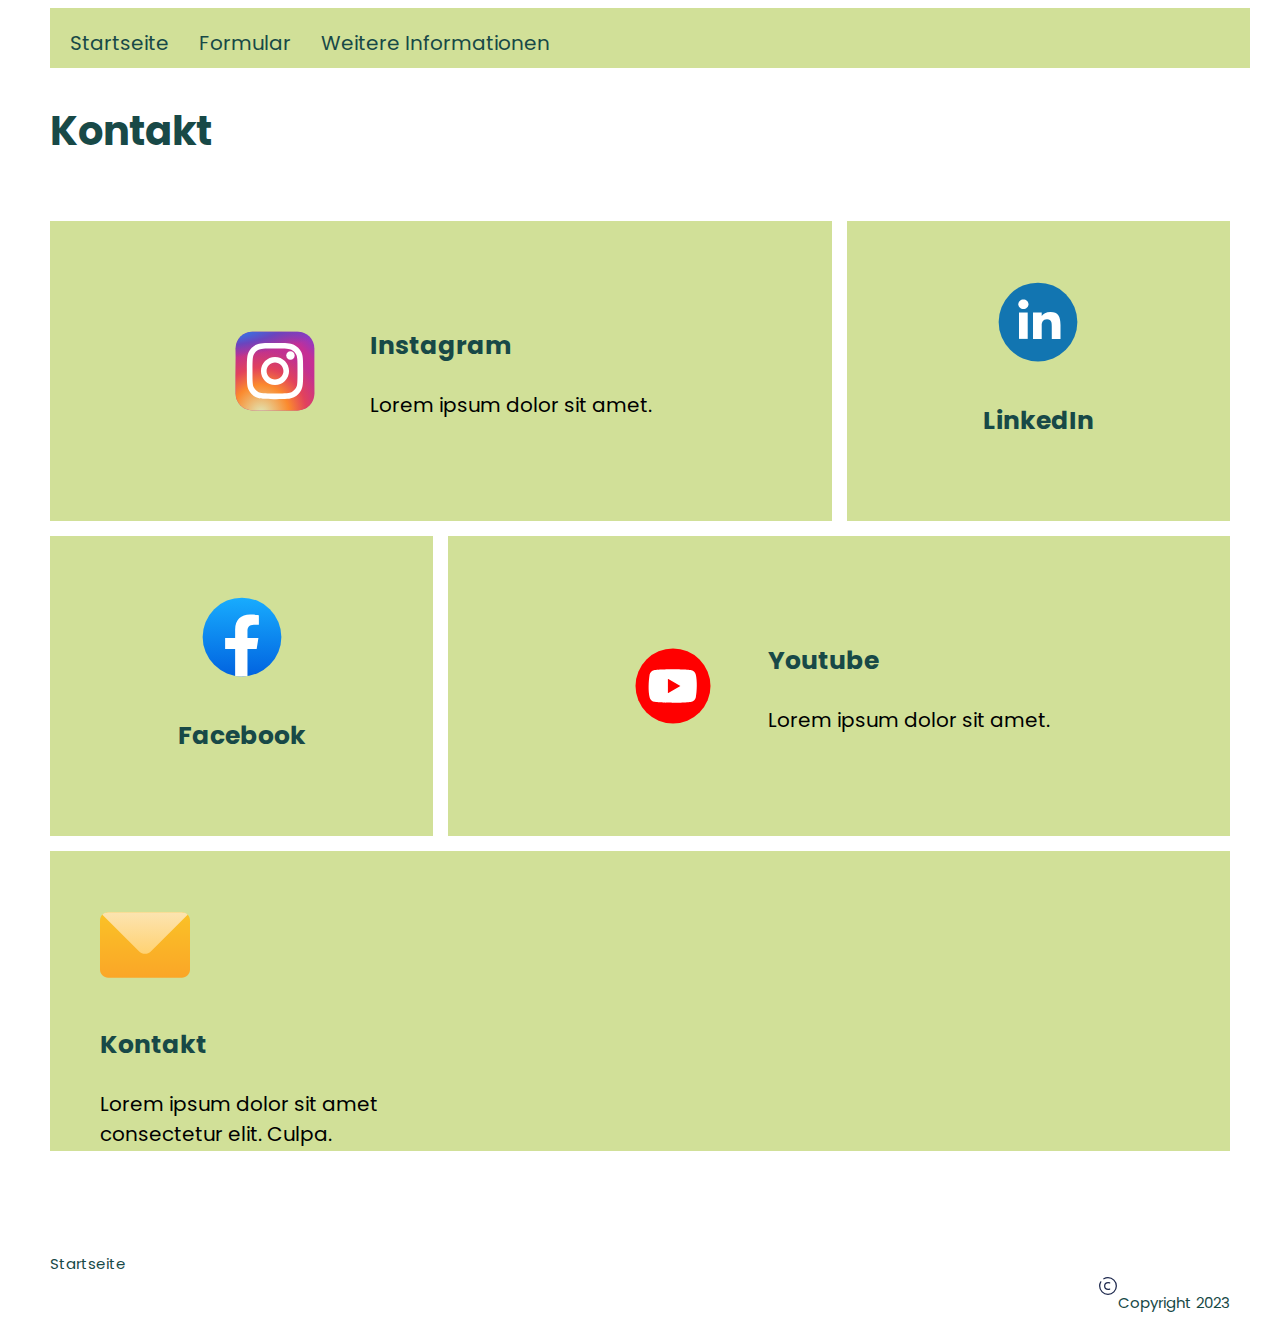
==== contact.html @ c8afbfed "Initial commit" ====
<!DOCTYPE html>
<html lang="de">
<head>
    <meta charset="UTF-8">
    <meta name="viewport" content="width=device-width, initial-scale=1.0">
    <title>Kontakt</title>

    <link rel="icon" href="resources\images\clothes-hanger-svgrepo-com.svg" type="image/x-icon">

    <link rel="stylesheet" href="resources\css\general_settings.css">
    <link rel="stylesheet" href="resources\css\footer.css">
    <link rel="stylesheet" href="resources\css\header.css">
    <link rel="stylesheet" href="resources\css\main.css">

</head>

<body>
<header class="header_container">
    <nav>
        <a href="index.html">Startseite</a>
        <a href="form.html">Formular</a>
        <a href="information.html">Weitere Informationen</a>
    </nav>
</header>
<main>
    <div class="h2_contact">
        <h2>Kontakt</h2>
    </div>
    <div class="grid_container">
        <div id="item1" class="grid_item">
            <img src="resources\images\instagram-1-svgrepo-com.svg" alt="">
            <div>
                <h3>Instagram</h3>
                <p>Lorem ipsum dolor sit amet.</p>
            </div>
        </div>

        <div id="item2" class="grid_item">
            <img src="resources\images\linkedin-1-svgrepo-com.svg" alt="">
            <h3>LinkedIn</h3>
        </div>

        <div id="item3" class="grid_item">
            <img src="resources\images\mail-svgrepo-com.svg" alt="">
            <div>
                <h3>Kontakt</h3>
                <p>Lorem ipsum dolor sit amet<br> 
                    consectetur elit. Culpa.</p>
            </div>
        </div>
            
        <div id="item4" class="grid_item">
            <img src="resources\images\facebook-1-svgrepo-com.svg" alt="">
            <h3>Facebook</h3>
        </div>
            
        <div id="item5" class="grid_item">
            <img src="resources\images\youtube-svgrepo-com.svg" alt="">
            <div>
                <h3>Youtube</h3>
                <p>Lorem ipsum dolor sit amet.</p>
            </div>
        </div>
    </div>
</main>
<footer>
    <div>
        <a class="footerLink" href="index.html">Startseite</a>
    </div>    
    <div class="copyright">
            <img class="img_copyright" src="resources\images\copyright-svgrepo-com.svg" alt="">
            <p class="copyright">Copyright 2023</p>
    </div>
</footer>
</body>
</html>
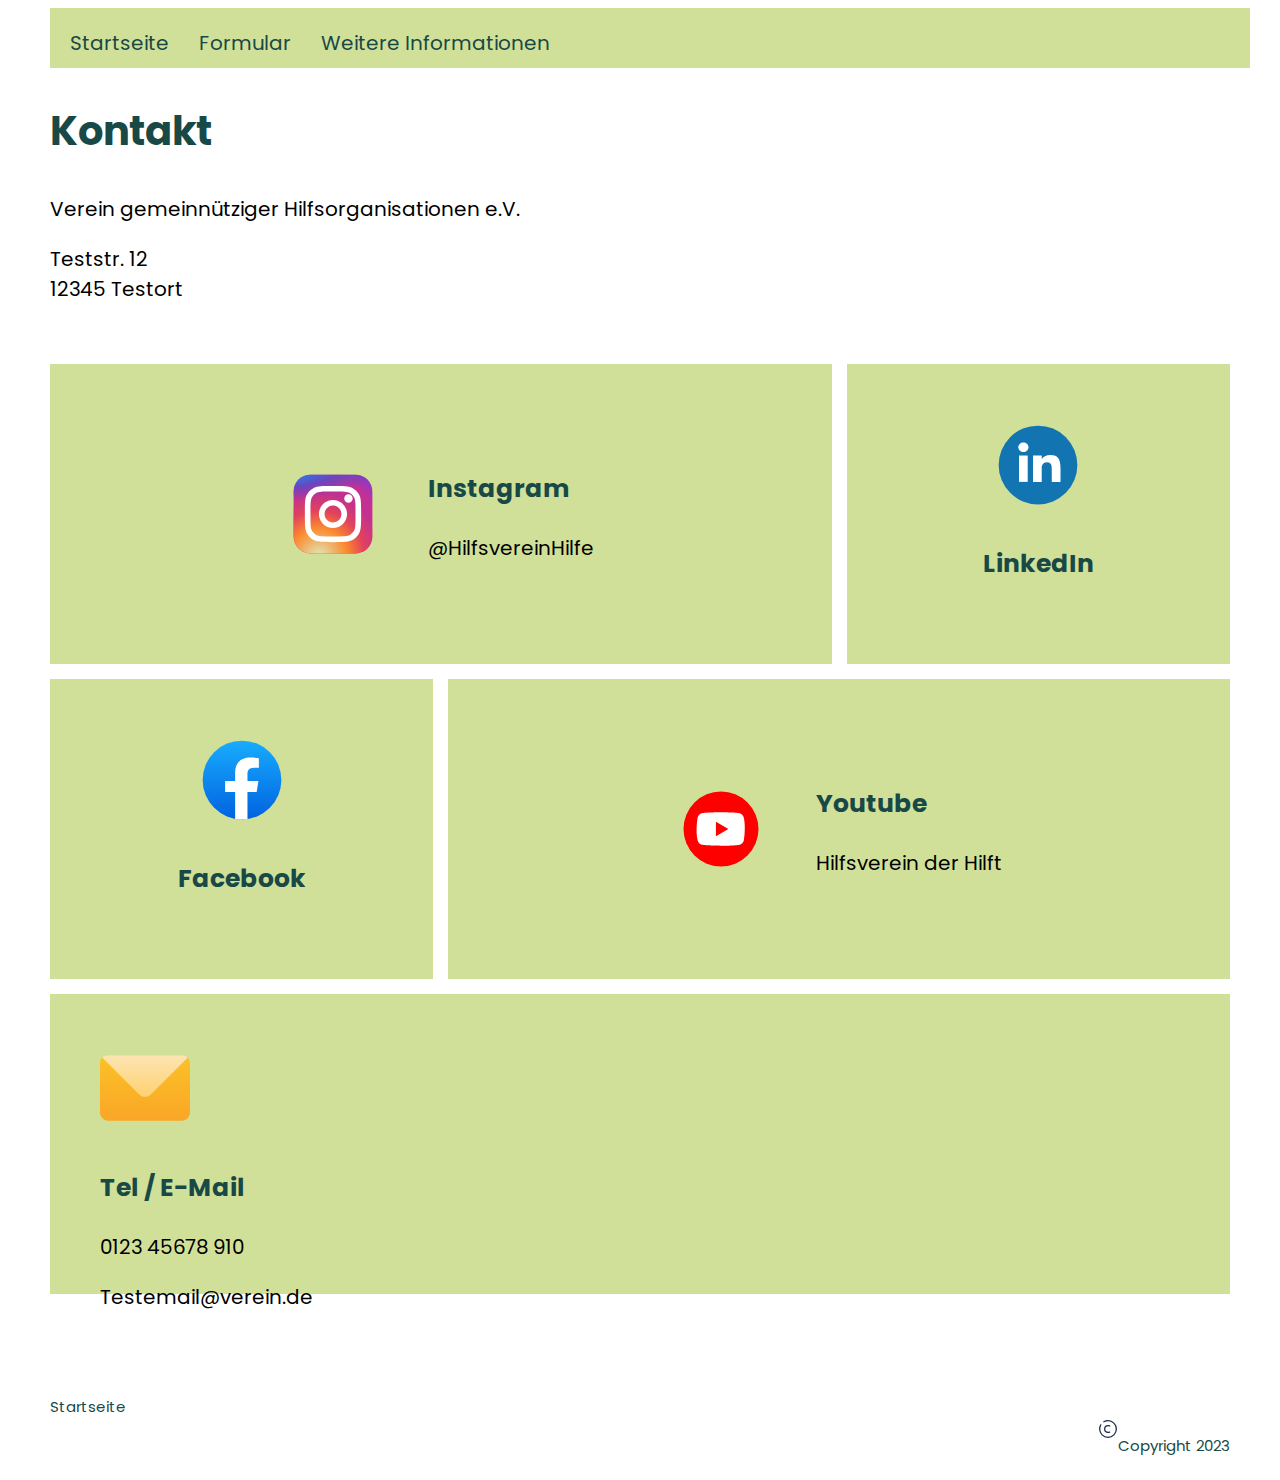
==== commit 53c35296: "Detail Adjustments" ====
--- a/contact.html
+++ b/contact.html
@@ -25,50 +25,53 @@
 <main>
     <div class="h2_contact">
         <h2>Kontakt</h2>
+        <p>Verein gemeinnütziger Hilfsorganisationen e.V.</p>
+        <p>Teststr. 12<br>12345 Testort</p>
     </div>
-    <div class="grid_container">
+    <section class="grid_container">
         <div id="item1" class="grid_item">
-            <img src="resources\images\instagram-1-svgrepo-com.svg" alt="">
+            <img src="resources\images\instagram-1-svgrepo-com.svg" alt="Instagram Logo">
             <div>
                 <h3>Instagram</h3>
-                <p>Lorem ipsum dolor sit amet.</p>
+                <p>@HilfsvereinHilfe</p>
             </div>
         </div>
 
         <div id="item2" class="grid_item">
-            <img src="resources\images\linkedin-1-svgrepo-com.svg" alt="">
+            <img src="resources\images\linkedin-1-svgrepo-com.svg" alt="LinkedIn Logo">
             <h3>LinkedIn</h3>
         </div>
 
         <div id="item3" class="grid_item">
-            <img src="resources\images\mail-svgrepo-com.svg" alt="">
+            <img src="resources\images\mail-svgrepo-com.svg" alt="Mail Logo">
             <div>
-                <h3>Kontakt</h3>
-                <p>Lorem ipsum dolor sit amet<br> 
-                    consectetur elit. Culpa.</p>
+                <h3>Tel / E-Mail</h3>
+                <p>0123 45678 910</p>
+                <p>Testemail@verein.de</p>
+                    
             </div>
         </div>
             
         <div id="item4" class="grid_item">
-            <img src="resources\images\facebook-1-svgrepo-com.svg" alt="">
+            <img src="resources\images\facebook-1-svgrepo-com.svg" alt="Facebook Logo">
             <h3>Facebook</h3>
         </div>
             
         <div id="item5" class="grid_item">
-            <img src="resources\images\youtube-svgrepo-com.svg" alt="">
+            <img src="resources\images\youtube-svgrepo-com.svg" alt="Youtube Logo">
             <div>
                 <h3>Youtube</h3>
-                <p>Lorem ipsum dolor sit amet.</p>
+                <p>Hilfsverein der Hilft</p>
             </div>
         </div>
-    </div>
+    </section>
 </main>
 <footer>
     <div>
         <a class="footerLink" href="index.html">Startseite</a>
     </div>    
     <div class="copyright">
-            <img class="img_copyright" src="resources\images\copyright-svgrepo-com.svg" alt="">
+            <img class="img_copyright" src="resources\images\copyright-svgrepo-com.svg" alt="Copyright Icon">
             <p class="copyright">Copyright 2023</p>
     </div>
 </footer>
